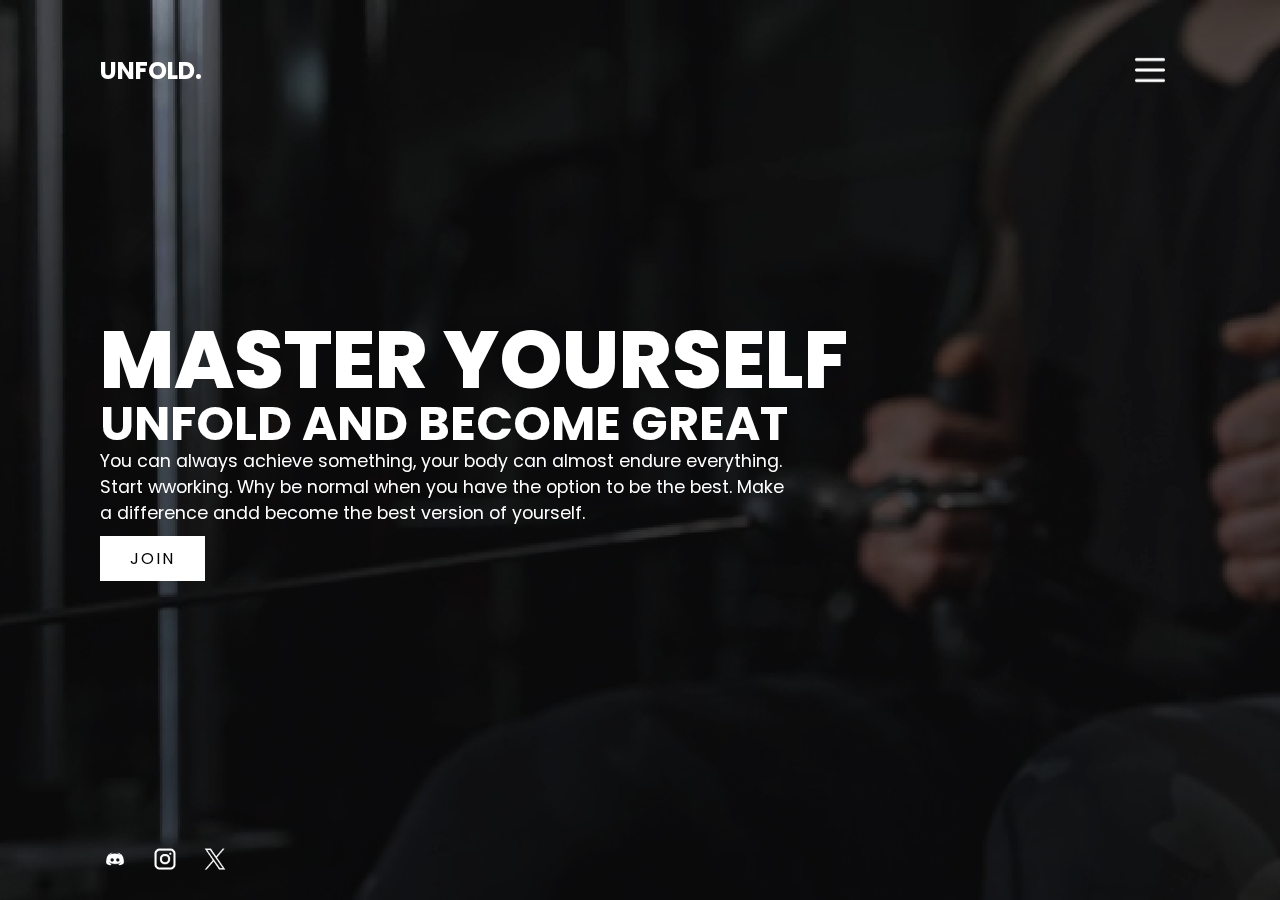
==== index.html @ 55fca30b "updated meddia q" ====
<!DOCTYPE html>
<html lang="en">
<head>
    <meta charset="UTF-8">
    <meta http-equiv="X-UA-Compatible" content="IE=edge">
    <meta name="viewport" content="width=device-width, initial-scale=1.0">
    <link rel="stylesheet" href="css/style.css">
    <title>Home | Unfold</title>
</head>
<body>
    <section class="showcase">
        <header>
            <h2 class="logo">Unfold.</h2>
            <div class="toggle"></div>
        </header>

        <video src="img/pexels-tima-miroshnichenko-5319760 (540p).mp4" muted loop autoplay id="movie"></video>
        <div class="overlay"></div>

        <div class="text">
            <h2>Master Yourself</h2>
            <h3>Unfold and Become Great</h3>
            <p>You can always achieve something, your body can almost endure everything. Start wworking. Why be normal when you have the option to be the best. Make a difference andd become the best version of yourself.</p>
            <a href="#">Join</a>
        </div>

        <ul class="social">
            <li><a href="#"><img src="img/discord.png" /></a></li>
            <li><a href="#"><img src="img/instagram.png" /></a></li>
            <li><a href="#"><img src="img/twitter.png" /></a></li>
        </ul>
    </section>

    <div class="menu">
        <ul>
            <li><a href="#">HOME</a></li>
            <li><a href="#">HOME</a></li>
            <li><a href="#">HOME</a></li>
            <li><a href="#">HOME</a></li>
        </ul>
    </div>
</body>
</html>
---- css/style.css ----
@import url('https://fonts.googleapis.com/css2?family=Poppins:wght@200;300;400;500;600;700;800&display=swap');

* {
    box-sizing: border-box;
    margin: 0;
    padding: 0;
    font-family: 'Poppins', sans-serif;
}



.showcase {
    position: absolute;
    right: 0;
    width: 100%;
    min-height: 100vh;
    padding: 100px;
    display: flex;
    justify-content: space-between;
    align-items: center;
    background: black;
    color: white;
    z-index: 2;

}

.showcase.active {
    right: 300px;
}

.showcase header {
    position: absolute;
    top: 0;
    left: 0;
    width: 100%;
    padding: 40px 100px;
    display: flex;
    align-items: center;
    justify-content: space-between;
    z-index: 999;
}
.logo{
    text-transform: uppercase;
    cursor: pointer;
}

.toggle {
    position: relative;
    width: 60px;
    height: 60px;
    background: url('/img/hamburger.png');
    background-repeat: no-repeat;
    background-size: 30px;
    background-position: center;
    cursor: pointer;
    filter: invert(100%) brightness(1000%);
    
}

.toggle.active {
    background: url('/img/close.png');
    background-repeat: no-repeat;
    background-size: 30px;
    background-position: center;
    filter: invert(100%) brightness(1000%);
}


.showcase video {
    position: absolute;
    top: 0;
    left: 0;
    width: 100%;
    height: 100%;
    object-fit: cover;
    opacity: 0.8;
}

.overlay {
    position: absolute;
    top: 0;
    left: 0;
    width: 100%;
    height: 100%;
    background: #505052;
    mix-blend-mode: overlay;
}

.text {
    position: relative;
    z-index: 10;
}

.text h2 {
    font-size: 5em;
    font-weight: 800;
    line-height: 1em;
    text-transform: uppercase;
}

.text h3 {
    font-size: 3em;
    font-weight: 650;
    line-height: 1em;
    text-transform: uppercase;
}

.text p {
    font-size: 1.1em;
    margin: 20 0 ;
    font-weight: 400px;
    max-width: 700px;
}

.text a {
    display: inline-block;
    font-size: 1em;
    background: white;
    padding: 10px 30px;
    text-decoration: none;
    color:black;
    margin-top: 10px;
    text-transform: uppercase;
    letter-spacing: 2px;
    transition: 0.5s;
}

.text a:hover {
    letter-spacing: 5px;
}

.social {
    position: absolute;
    bottom: 20px;
    display: flex;
    z-index: 10;
    justify-content: center;
    justify-items: center;
    filter: invert(100%) brightness(1000%);
}

.socials #discord {
    transform: scale(0.9);
}
.social img {
    width: 30px;
}


.social li {
    list-style: none;

}

.social li a {
    display: inline-block;
    margin-right: 20px;
    transform: scale(0.7);
    transition: 0.5s;
}

.social li a:hover {
    transform: scale(0.7) translateY(-15px);

}


.menu {
    position: absolute;
    top: 0;
    right: 0;
    width: 300px;
    height: 100%;
    display: flex;
    align-items: center;
    justify-content: center;

}

.menu ul {
    position: relative;
    list-style: none;
}

.menu ul li a {
    text-decoration: none;
    font-size: 20px;
    color: black;

}


.menu ul li a:hover {
    color: purple;
}


@media(max-width:798px) {
    .showcase, .showcase header {
        padding: 40px;
    }

    .text h2 {
        font-size: 3em;
    }

    .text h3 {
        font-size: 2em;
    }


}
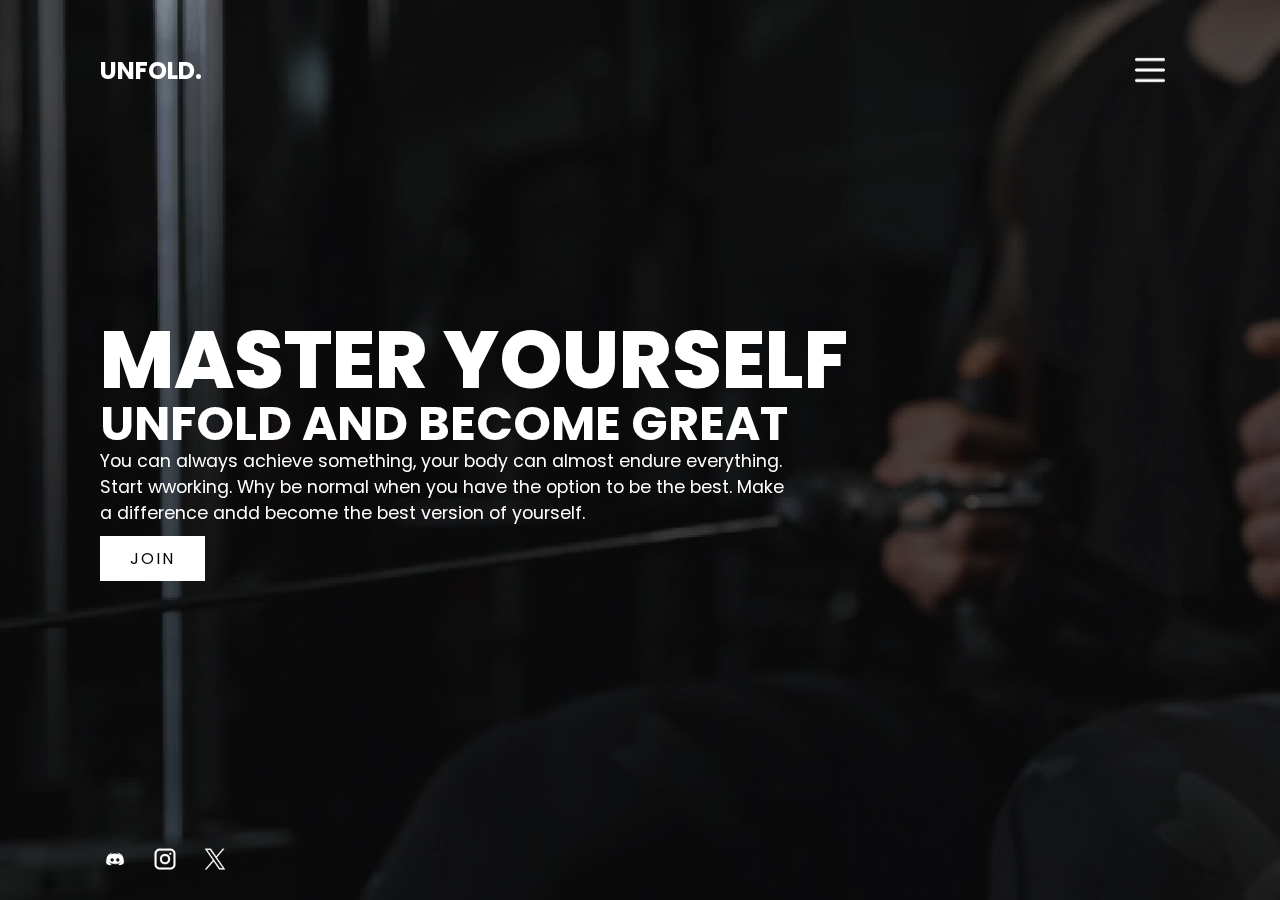
==== commit ca5909a2: "Main page done, next about" ====
--- a/index.html
+++ b/index.html
@@ -33,11 +33,22 @@
 
     <div class="menu">
         <ul>
-            <li><a href="#">HOME</a></li>
-            <li><a href="#">HOME</a></li>
-            <li><a href="#">HOME</a></li>
-            <li><a href="#">HOME</a></li>
+            <li><a href="#">Home</a></li>
+            <li><a href="#">Discord</a></li>
+            <li><a href="#">YouTube</a></li>
+            <li><a href="#">News</a></li>
+            <li><a href="/pages/about.html">About</a></li>
         </ul>
     </div>
+
+    <script>
+        const menuToggle = document.querySelector('.toggle')
+        const showcase = document.querySelector('.showcase')
+
+        menuToggle.addEventListener('click', ()=> {
+            menuToggle.classList.toggle('active')
+            showcase.classList.toggle('active')
+        })
+    </script>
 </body>
 </html>--- a/css/style.css
+++ b/css/style.css
@@ -21,7 +21,7 @@
     background: black;
     color: white;
     z-index: 2;
-
+    transition: 0.55s;
 }
 
 .showcase.active {
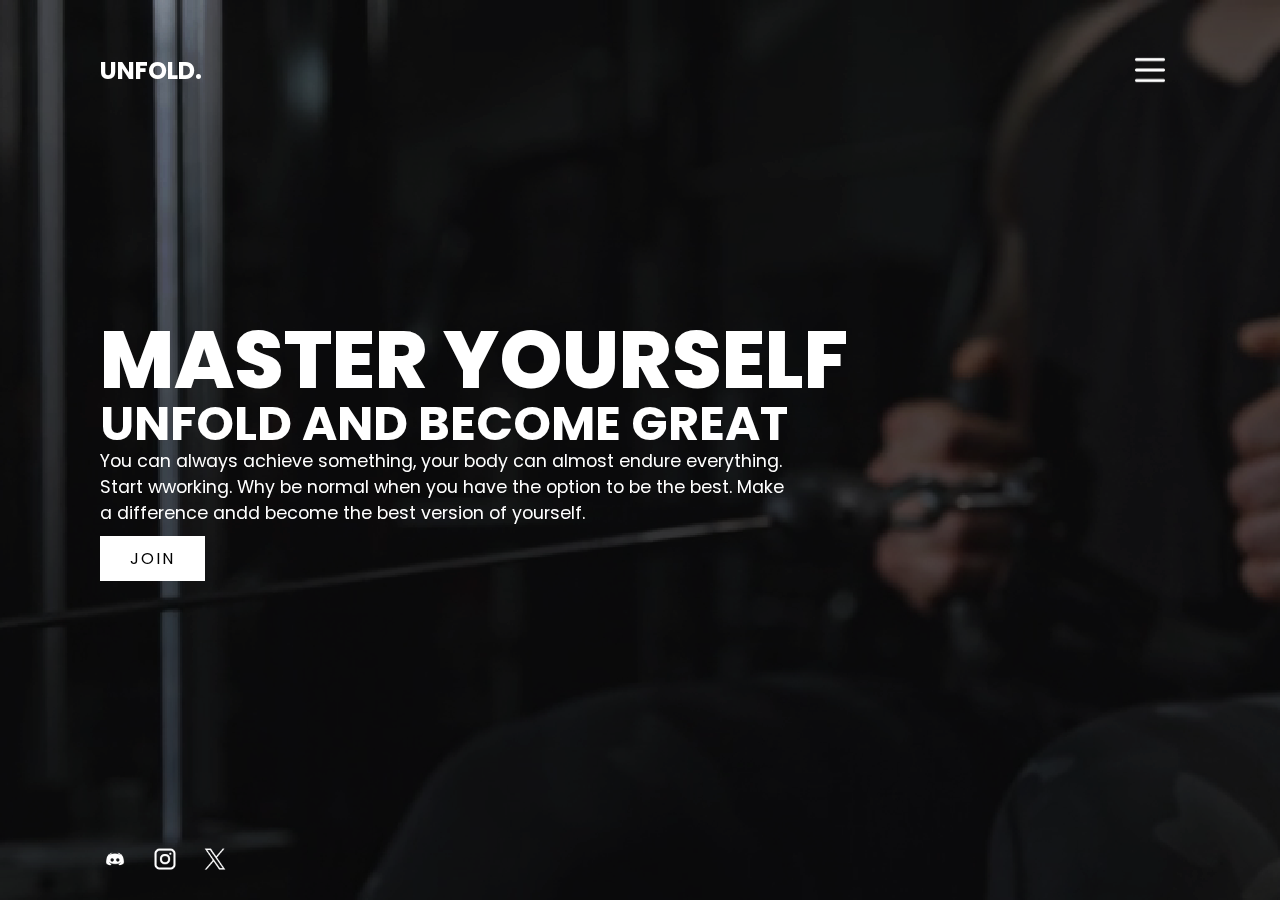
==== commit cafaa01c: "current highlight for menu" ====
--- a/index.html
+++ b/index.html
@@ -33,7 +33,7 @@
 
     <div class="menu">
         <ul>
-            <li><a href="#">Home</a></li>
+            <li><a class="current" href="index.html">Home</a></li>
             <li><a href="#">Discord</a></li>
             <li><a href="#">YouTube</a></li>
             <li><a href="#">News</a></li>
--- a/css/style.css
+++ b/css/style.css
@@ -194,6 +194,10 @@
     color: purple;
 }
 
+.menu .current {
+    color: purple;
+}
+
 
 @media(max-width:798px) {
     .showcase, .showcase header {
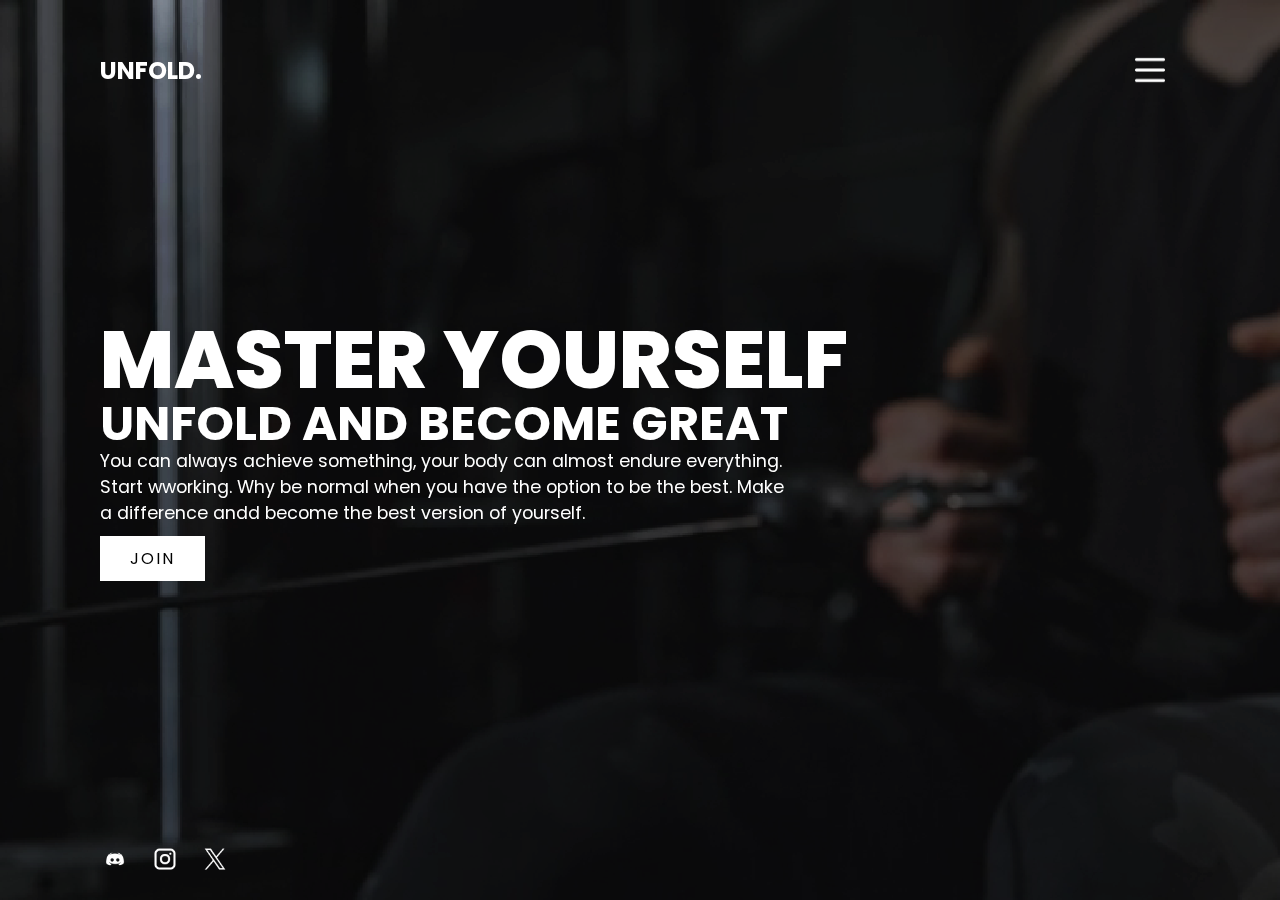
==== commit bb5c1786: "cleaaanup aisle 1" ====
--- a/index.html
+++ b/index.html
@@ -34,10 +34,10 @@
     <div class="menu">
         <ul>
             <li><a class="current" href="index.html">Home</a></li>
+            <li><a href="/pages/about.html">About</a></li>
             <li><a href="#">Discord</a></li>
             <li><a href="#">YouTube</a></li>
             <li><a href="#">News</a></li>
-            <li><a href="/pages/about.html">About</a></li>
         </ul>
     </div>
 
--- a/css/style.css
+++ b/css/style.css
@@ -196,6 +196,7 @@
 
 .menu .current {
     color: purple;
+    text-decoration: underline;
 }
 
 
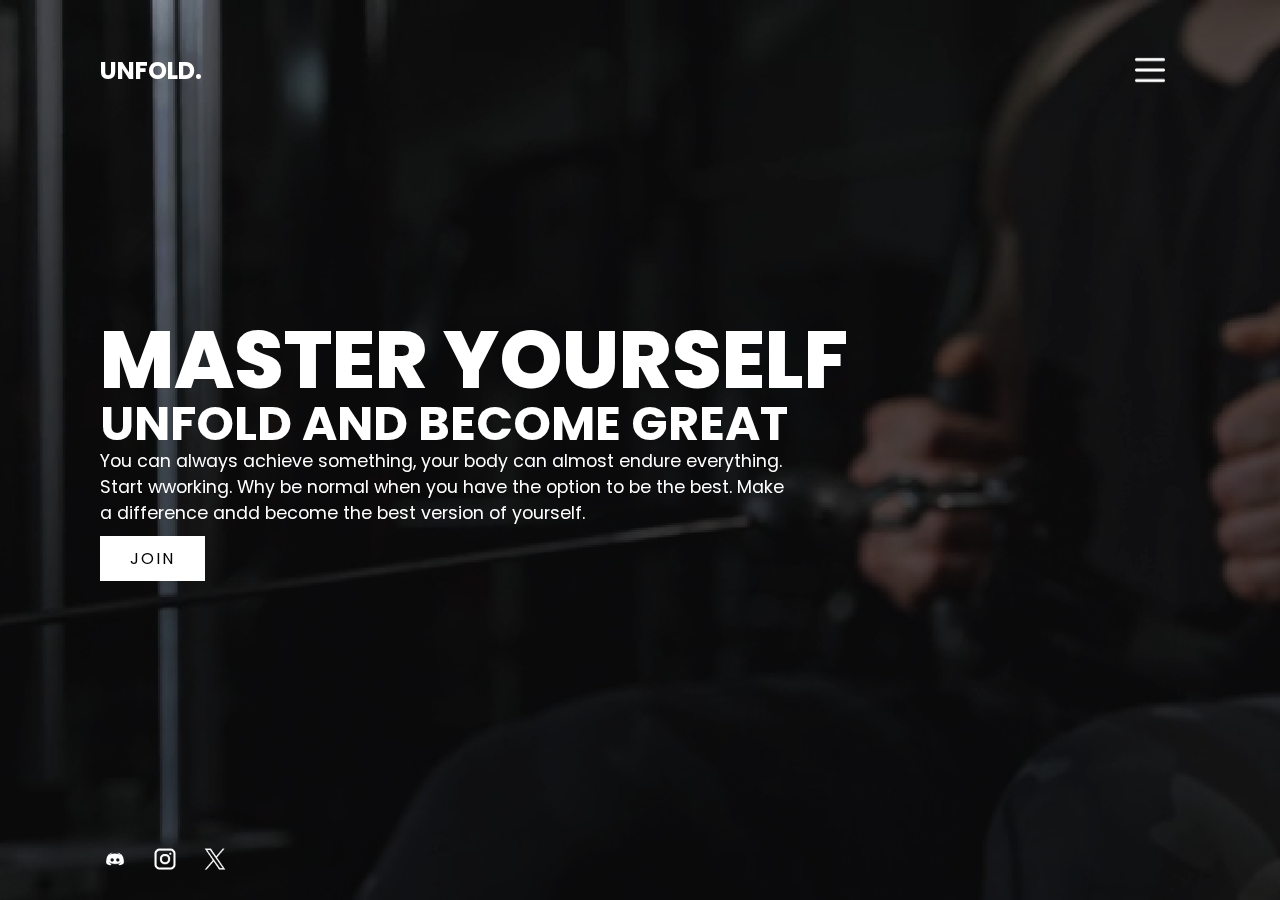
==== commit 041703cd: "codde cleanup aisle 2" ====
--- a/index.html
+++ b/index.html
@@ -41,14 +41,6 @@
         </ul>
     </div>
 
-    <script>
-        const menuToggle = document.querySelector('.toggle')
-        const showcase = document.querySelector('.showcase')
-
-        menuToggle.addEventListener('click', ()=> {
-            menuToggle.classList.toggle('active')
-            showcase.classList.toggle('active')
-        })
-    </script>
+    <script src="js/script.js"></script>
 </body>
 </html>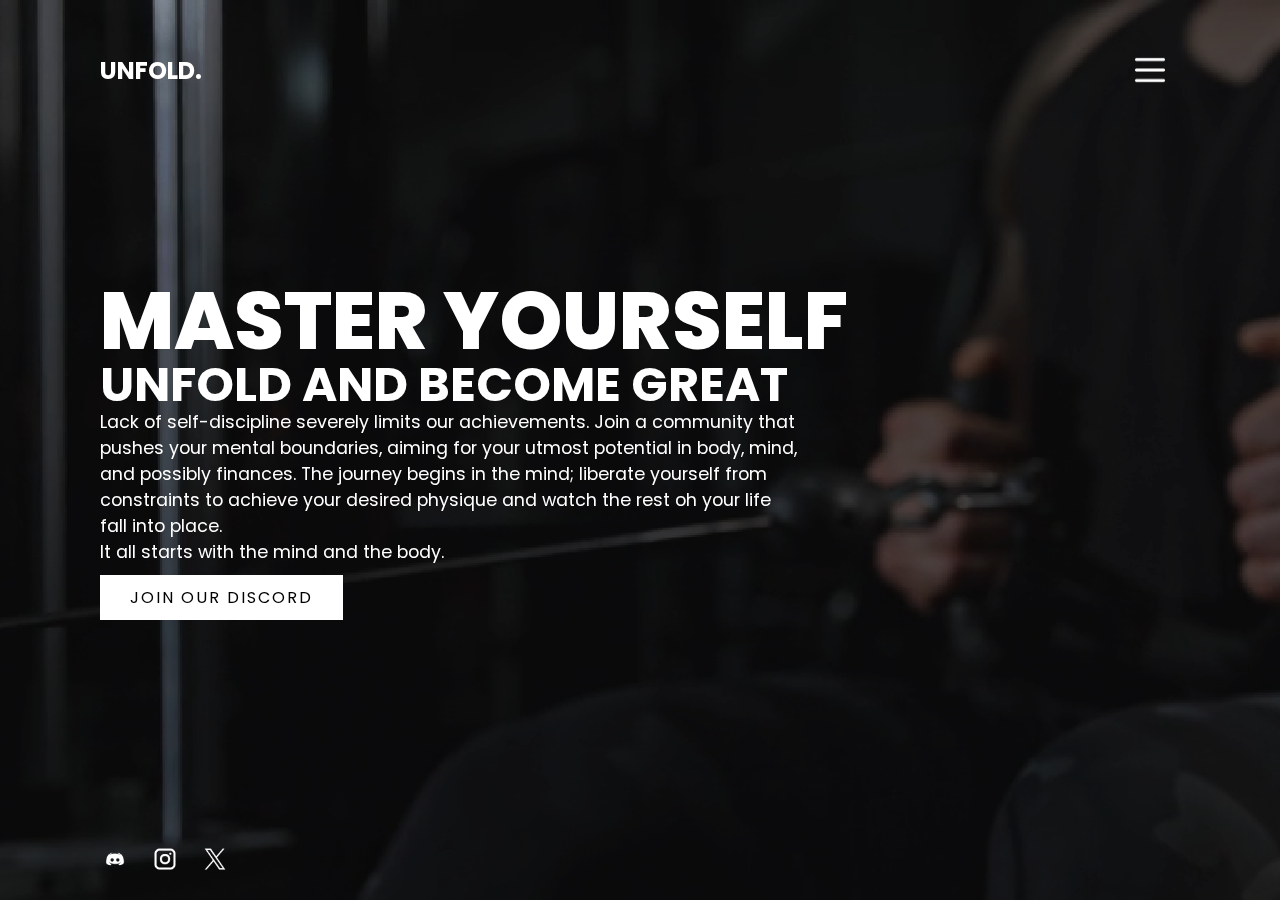
==== commit bd7b80b1: "content for main pagee" ====
--- a/index.html
+++ b/index.html
@@ -20,8 +20,9 @@
         <div class="text">
             <h2>Master Yourself</h2>
             <h3>Unfold and Become Great</h3>
-            <p>You can always achieve something, your body can almost endure everything. Start wworking. Why be normal when you have the option to be the best. Make a difference andd become the best version of yourself.</p>
-            <a href="#">Join</a>
+            <p>Lack of self-discipline severely limits our achievements. Join a community that pushes your mental boundaries, aiming for your utmost potential in body, mind, and possibly finances. The journey begins in the mind; liberate yourself from constraints to achieve your desired physique and watch the rest oh your life fall into place.</p>
+            <p>It all starts with the mind and the body.</p>
+            <a href="#">Join our Discord</a>
         </div>
 
         <ul class="social">
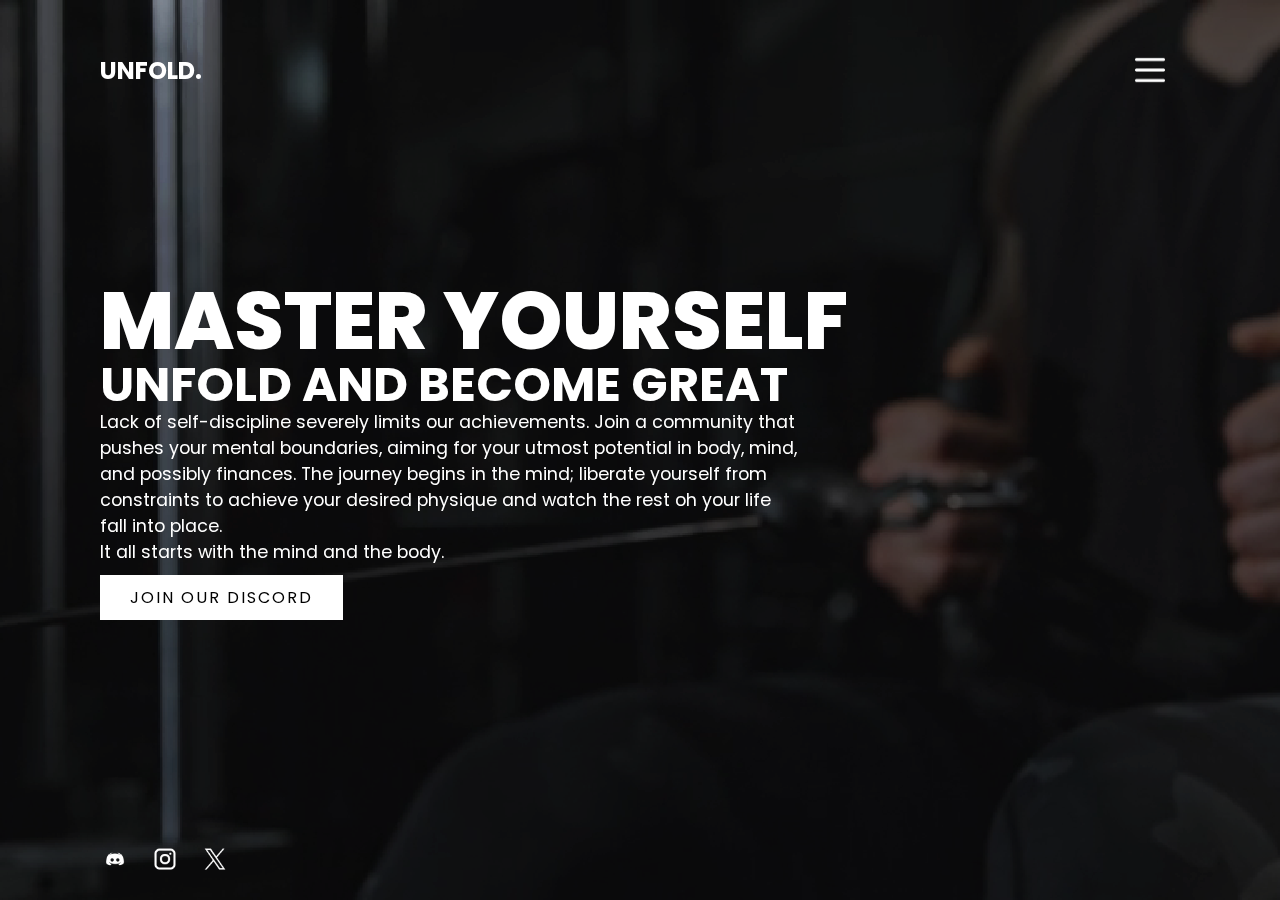
==== commit 8556484b: "codee clan up aisle 3" ====
--- a/index.html
+++ b/index.html
@@ -10,7 +10,7 @@
 <body>
     <section class="showcase">
         <header>
-            <h2 class="logo">Unfold.</h2>
+            <a href="index.html"><h2 class="logo">Unfold.</h2></a>
             <div class="toggle"></div>
         </header>
 
--- a/css/style.css
+++ b/css/style.css
@@ -22,6 +22,11 @@
     color: white;
     z-index: 2;
     transition: 0.55s;
+}
+
+.showcase a {
+    text-decoration: none;
+    color: white;
 }
 
 .showcase.active {
